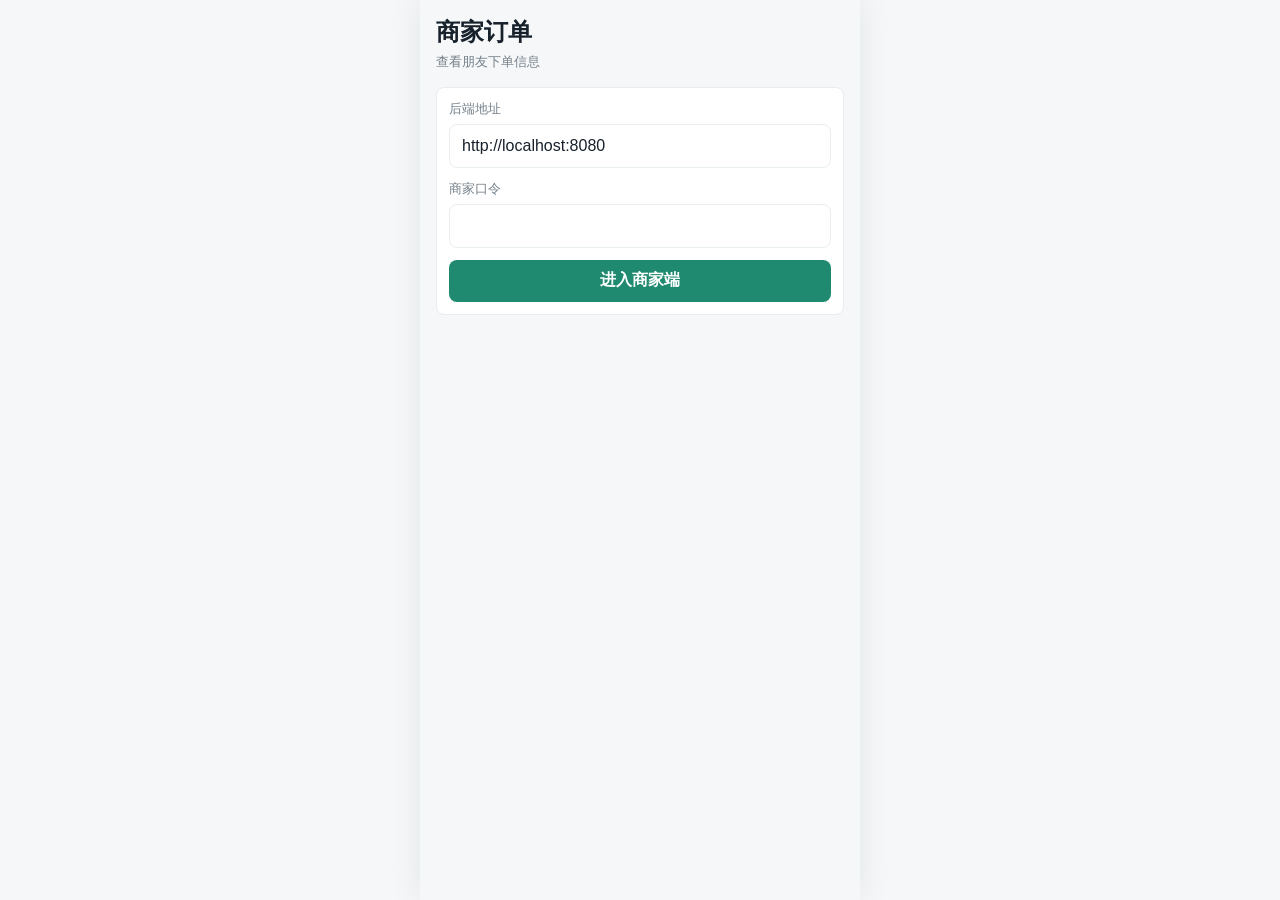
==== sky-app/admin.html @ b6ec9724 "Initial sky takeout app" ====
<!doctype html>
<html lang="zh-CN">
  <head>
    <meta charset="UTF-8" />
    <meta name="viewport" content="width=device-width, initial-scale=1.0" />
    <title>苍穹外卖商家端</title>
    <link rel="stylesheet" href="./styles.css" />
  </head>
  <body>
    <main id="admin" class="app-shell"></main>
    <div id="toast" class="toast" hidden></div>
    <script src="./config.js"></script>
    <script src="./admin.js"></script>
  </body>
</html>
---- sky-app/styles.css ----
:root {
  --brand: #1f8a70;
  --brand-dark: #126852;
  --accent: #ff7a45;
  --ink: #17212b;
  --muted: #75808a;
  --line: #e8edf0;
  --page: #f5f7f8;
  --surface: #ffffff;
  --danger: #d93025;
}

* {
  box-sizing: border-box;
}

body {
  margin: 0;
  color: var(--ink);
  background: var(--page);
  font-family: -apple-system, BlinkMacSystemFont, "Segoe UI", sans-serif;
  -webkit-font-smoothing: antialiased;
  touch-action: manipulation;
}

button,
input,
textarea {
  font: inherit;
}

button {
  border: 0;
  cursor: pointer;
}

.app-shell {
  width: min(100%, 440px);
  min-height: 100vh;
  margin: 0 auto;
  background: var(--surface);
  box-shadow: 0 0 32px rgba(16, 32, 48, 0.08);
}

.screen {
  min-height: 100vh;
  padding: calc(18px + env(safe-area-inset-top)) 16px calc(84px + env(safe-area-inset-bottom));
  background: var(--page);
}

.screen.no-tab {
  padding-bottom: 28px;
}

.topbar {
  display: flex;
  align-items: center;
  justify-content: space-between;
  gap: 12px;
  margin-bottom: 16px;
}

.title-block h1,
.page-title {
  margin: 0;
  font-size: 24px;
  line-height: 1.2;
  letter-spacing: 0;
}

.title-block p {
  margin: 6px 0 0;
  color: var(--muted);
  font-size: 13px;
}

.status-pill {
  padding: 8px 10px;
  color: var(--brand-dark);
  background: #dff4ec;
  border-radius: 999px;
  font-size: 12px;
  white-space: nowrap;
}

.status-pill.closed {
  color: var(--danger);
  background: #ffe9e5;
}

.login-hero {
  min-height: 100vh;
  padding: calc(48px + env(safe-area-inset-top)) 22px calc(28px + env(safe-area-inset-bottom));
  color: #fff;
  background:
    linear-gradient(180deg, rgba(18, 104, 82, 0.88), rgba(18, 104, 82, 0.62)),
    url("../sky-server/src/main/resources/static/images/dish/combo-one.svg") center 74% / 72% no-repeat,
    #1f8a70;
}

.login-hero h1 {
  margin: 0;
  font-size: 34px;
  letter-spacing: 0;
}

.login-hero p {
  max-width: 280px;
  margin: 10px 0 32px;
  color: rgba(255, 255, 255, 0.82);
  line-height: 1.5;
}

.login-panel {
  margin-top: 36vh;
  padding: 16px;
  color: var(--ink);
  background: rgba(255, 255, 255, 0.94);
  border-radius: 8px;
}

.field {
  display: block;
  margin-bottom: 12px;
}

.field span {
  display: block;
  margin-bottom: 6px;
  color: var(--muted);
  font-size: 13px;
}

.field input,
.field textarea {
  width: 100%;
  border: 1px solid var(--line);
  border-radius: 8px;
  padding: 12px;
  color: var(--ink);
  background: #fff;
  outline: none;
}

.field textarea {
  min-height: 74px;
  resize: vertical;
}

.primary-btn,
.ghost-btn,
.danger-btn,
.icon-btn {
  min-height: 42px;
  border-radius: 8px;
  padding: 0 14px;
}

.primary-btn {
  width: 100%;
  color: #fff;
  background: var(--brand);
  font-weight: 700;
}

.ghost-btn {
  color: var(--brand-dark);
  background: #e7f5ef;
}

.danger-btn {
  color: var(--danger);
  background: #fff0ec;
}

.icon-btn {
  min-width: 42px;
  color: var(--ink);
  background: #edf1f2;
}

.layout {
  display: grid;
  grid-template-columns: 92px 1fr;
  gap: 12px;
  align-items: start;
}

.category-list {
  position: sticky;
  top: 10px;
  display: grid;
  gap: 8px;
}

.category-btn {
  min-height: 44px;
  padding: 8px;
  border-radius: 8px;
  color: var(--muted);
  background: #edf1f2;
  text-align: left;
}

.category-btn.active {
  color: #fff;
  background: var(--brand);
}

.item-list,
.cart-list,
.order-list,
.address-list {
  display: grid;
  gap: 10px;
}

.item-card,
.cart-card,
.order-card,
.address-card,
.summary-card {
  padding: 12px;
  border-radius: 8px;
  background: var(--surface);
  border: 1px solid var(--line);
}

.item-card,
.cart-card {
  display: grid;
  grid-template-columns: 74px 1fr;
  gap: 10px;
}

.food-img {
  width: 74px;
  height: 74px;
  border-radius: 8px;
  object-fit: cover;
  background: #f0f3f5;
}

.item-main h3,
.cart-main h3 {
  margin: 0 0 4px;
  font-size: 15px;
}

.desc {
  min-height: 20px;
  margin: 0 0 8px;
  color: var(--muted);
  font-size: 12px;
  line-height: 1.35;
}

.item-foot,
.cart-foot,
.total-row,
.card-actions {
  display: flex;
  align-items: center;
  justify-content: space-between;
  gap: 8px;
}

.price {
  color: var(--accent);
  font-weight: 800;
}

.qty {
  display: inline-flex;
  align-items: center;
  gap: 8px;
}

.qty button {
  width: 30px;
  height: 30px;
  border-radius: 50%;
  color: var(--brand-dark);
  background: #e7f5ef;
  font-weight: 800;
}

.bottom-nav {
  position: fixed;
  left: 50%;
  bottom: 0;
  z-index: 10;
  display: grid;
  grid-template-columns: repeat(4, 1fr);
  width: min(100%, 440px);
  transform: translateX(-50%);
  border-top: 1px solid var(--line);
  padding-bottom: env(safe-area-inset-bottom);
  background: rgba(255, 255, 255, 0.96);
}

.nav-btn {
  min-height: 58px;
  color: var(--muted);
  background: transparent;
  font-size: 12px;
}

.nav-btn.active {
  color: var(--brand);
  font-weight: 700;
}

.fab-cart {
  position: fixed;
  left: 50%;
  bottom: 74px;
  z-index: 9;
  width: min(calc(100% - 32px), 408px);
  display: flex;
  align-items: center;
  justify-content: space-between;
  transform: translateX(-50%);
  padding: 10px 12px;
  border-radius: 8px;
  color: #fff;
  background: #202a33;
}

.fab-cart button {
  min-height: 36px;
  padding: 0 14px;
  border-radius: 8px;
  color: #fff;
  background: var(--brand);
}

.empty {
  padding: 34px 14px;
  color: var(--muted);
  text-align: center;
}

.section-title {
  margin: 18px 0 10px;
  font-size: 16px;
}

.form-grid {
  display: grid;
  grid-template-columns: 1fr 1fr;
  gap: 10px;
}

.form-grid .wide {
  grid-column: 1 / -1;
}

.order-meta,
.address-meta {
  margin: 6px 0;
  color: var(--muted);
  font-size: 13px;
  line-height: 1.45;
}

.detail-line {
  display: flex;
  justify-content: space-between;
  gap: 12px;
  padding: 8px 0;
  border-bottom: 1px solid var(--line);
}

.detail-line:last-child {
  border-bottom: 0;
}

.toast {
  position: fixed;
  left: 50%;
  bottom: 92px;
  z-index: 30;
  max-width: min(86%, 340px);
  transform: translateX(-50%);
  padding: 10px 14px;
  border-radius: 8px;
  color: #fff;
  background: rgba(23, 33, 43, 0.92);
  font-size: 14px;
}

@media (max-width: 360px) {
  .layout {
    grid-template-columns: 82px 1fr;
  }

  .item-card,
  .cart-card {
    grid-template-columns: 64px 1fr;
  }

  .food-img {
    width: 64px;
    height: 64px;
  }
}
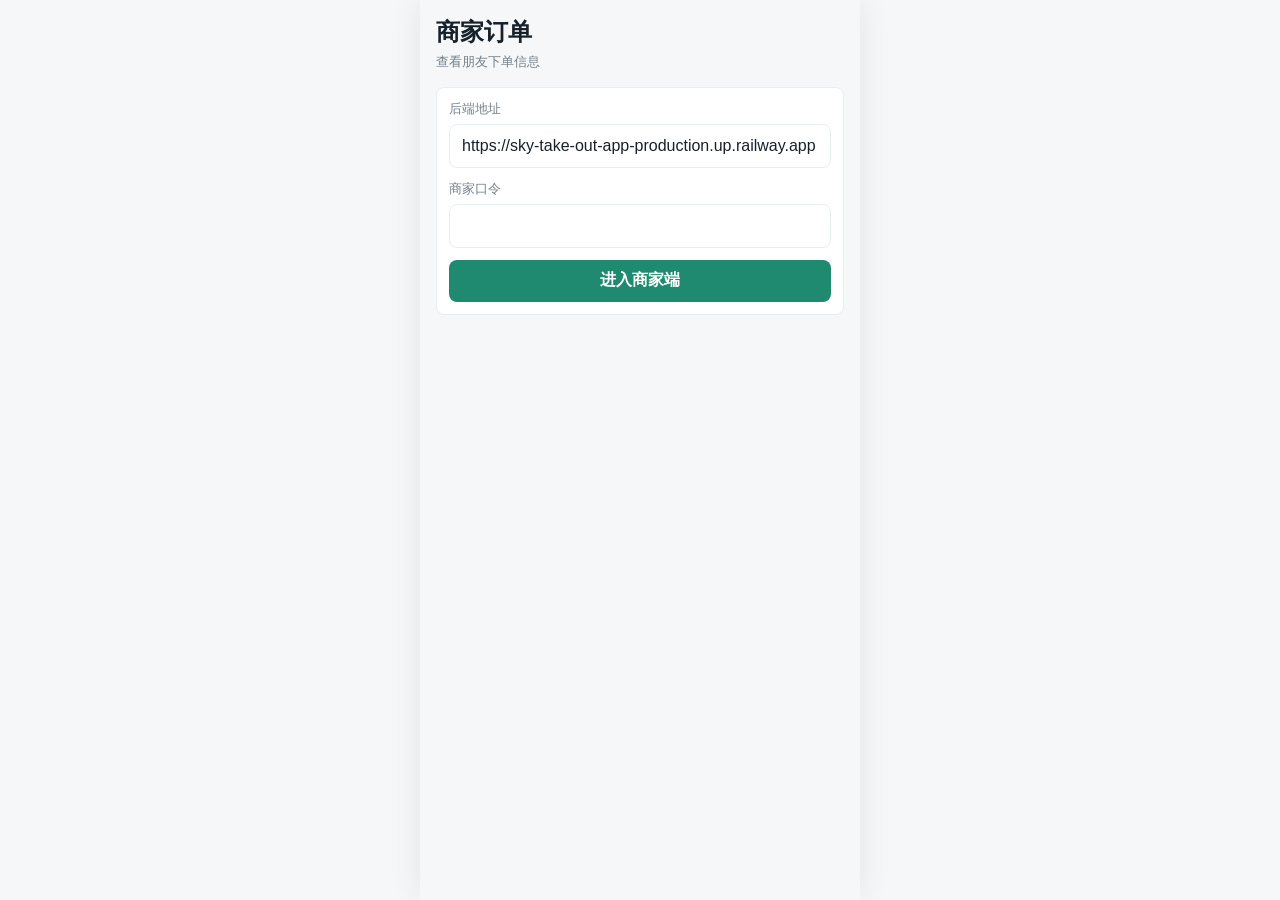
==== commit 752a9885: "Rename app to Yan Xiaochu Love Kitchen" ====
--- a/sky-app/admin.html
+++ b/sky-app/admin.html
@@ -3,7 +3,7 @@
   <head>
     <meta charset="UTF-8" />
     <meta name="viewport" content="width=device-width, initial-scale=1.0" />
-    <title>苍穹外卖商家端</title>
+    <title>颜小厨爱心厨房商家端</title>
     <link rel="stylesheet" href="./styles.css" />
   </head>
   <body>
